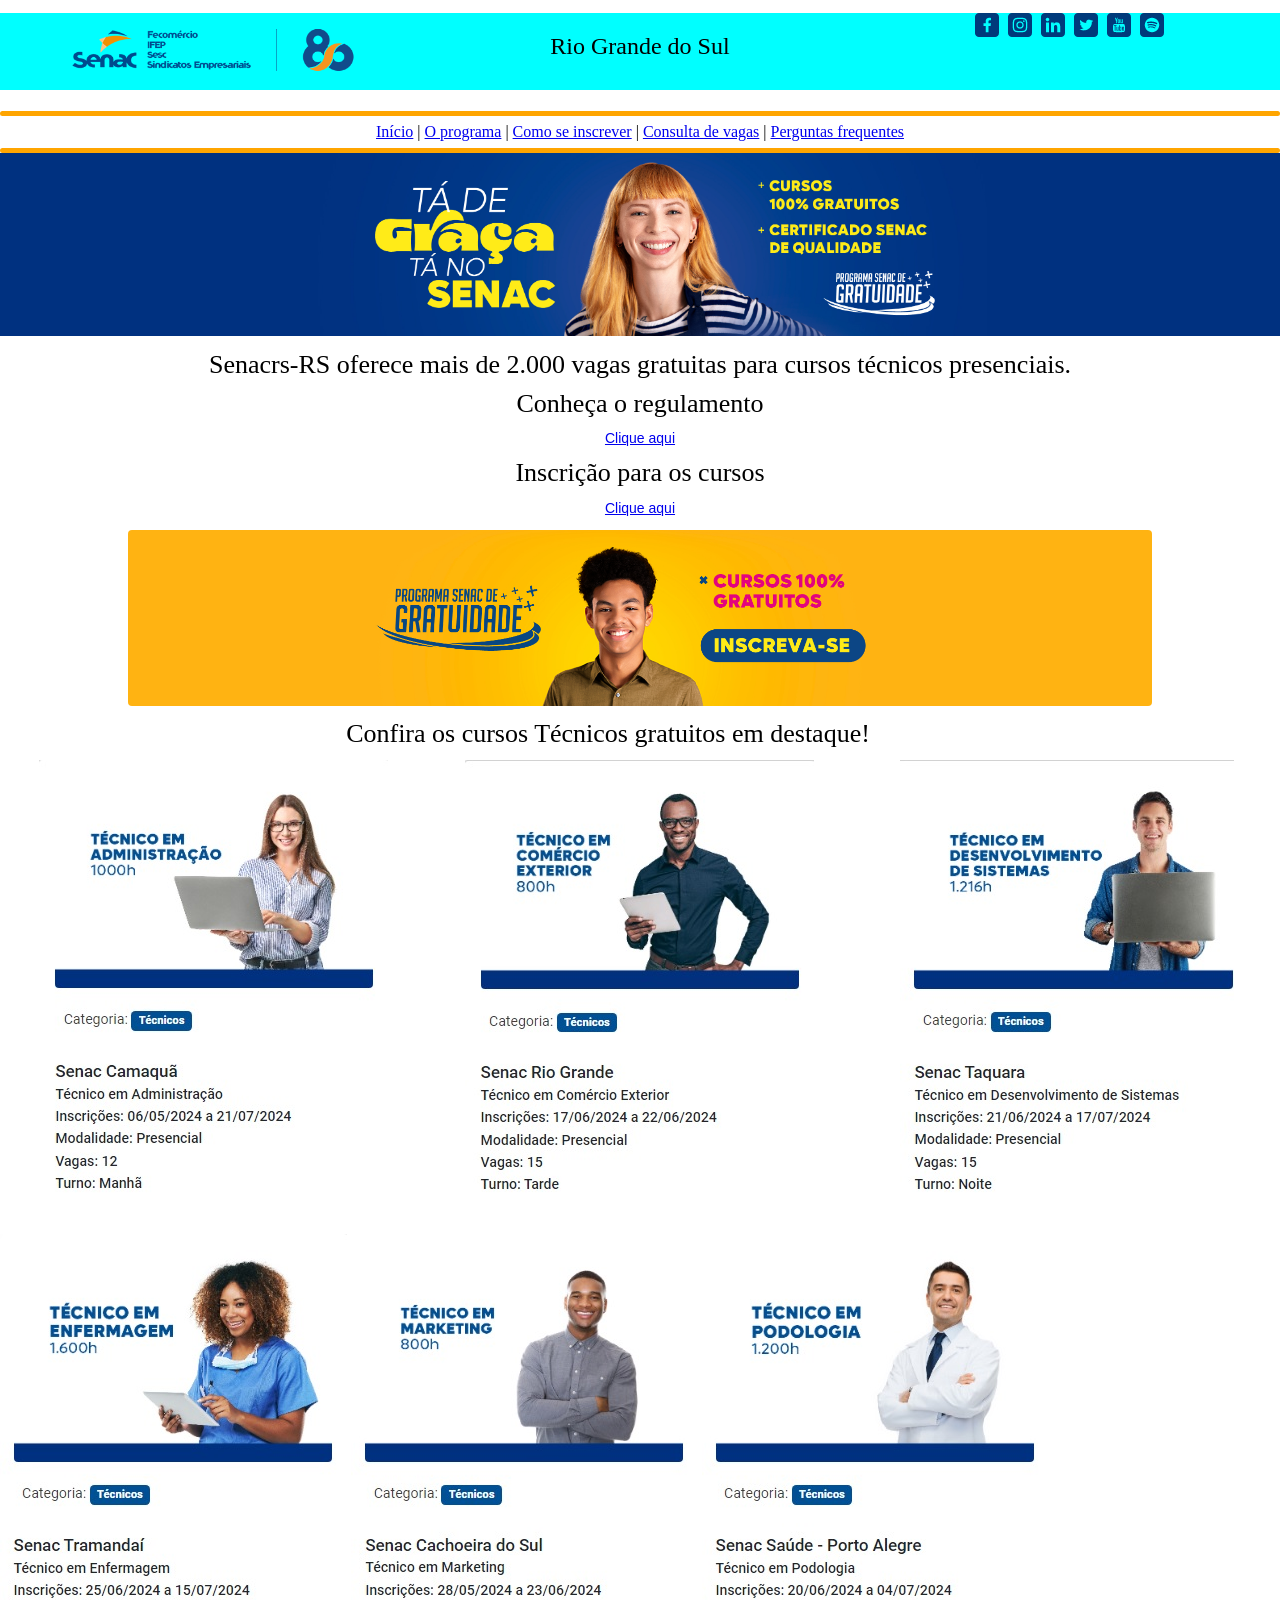
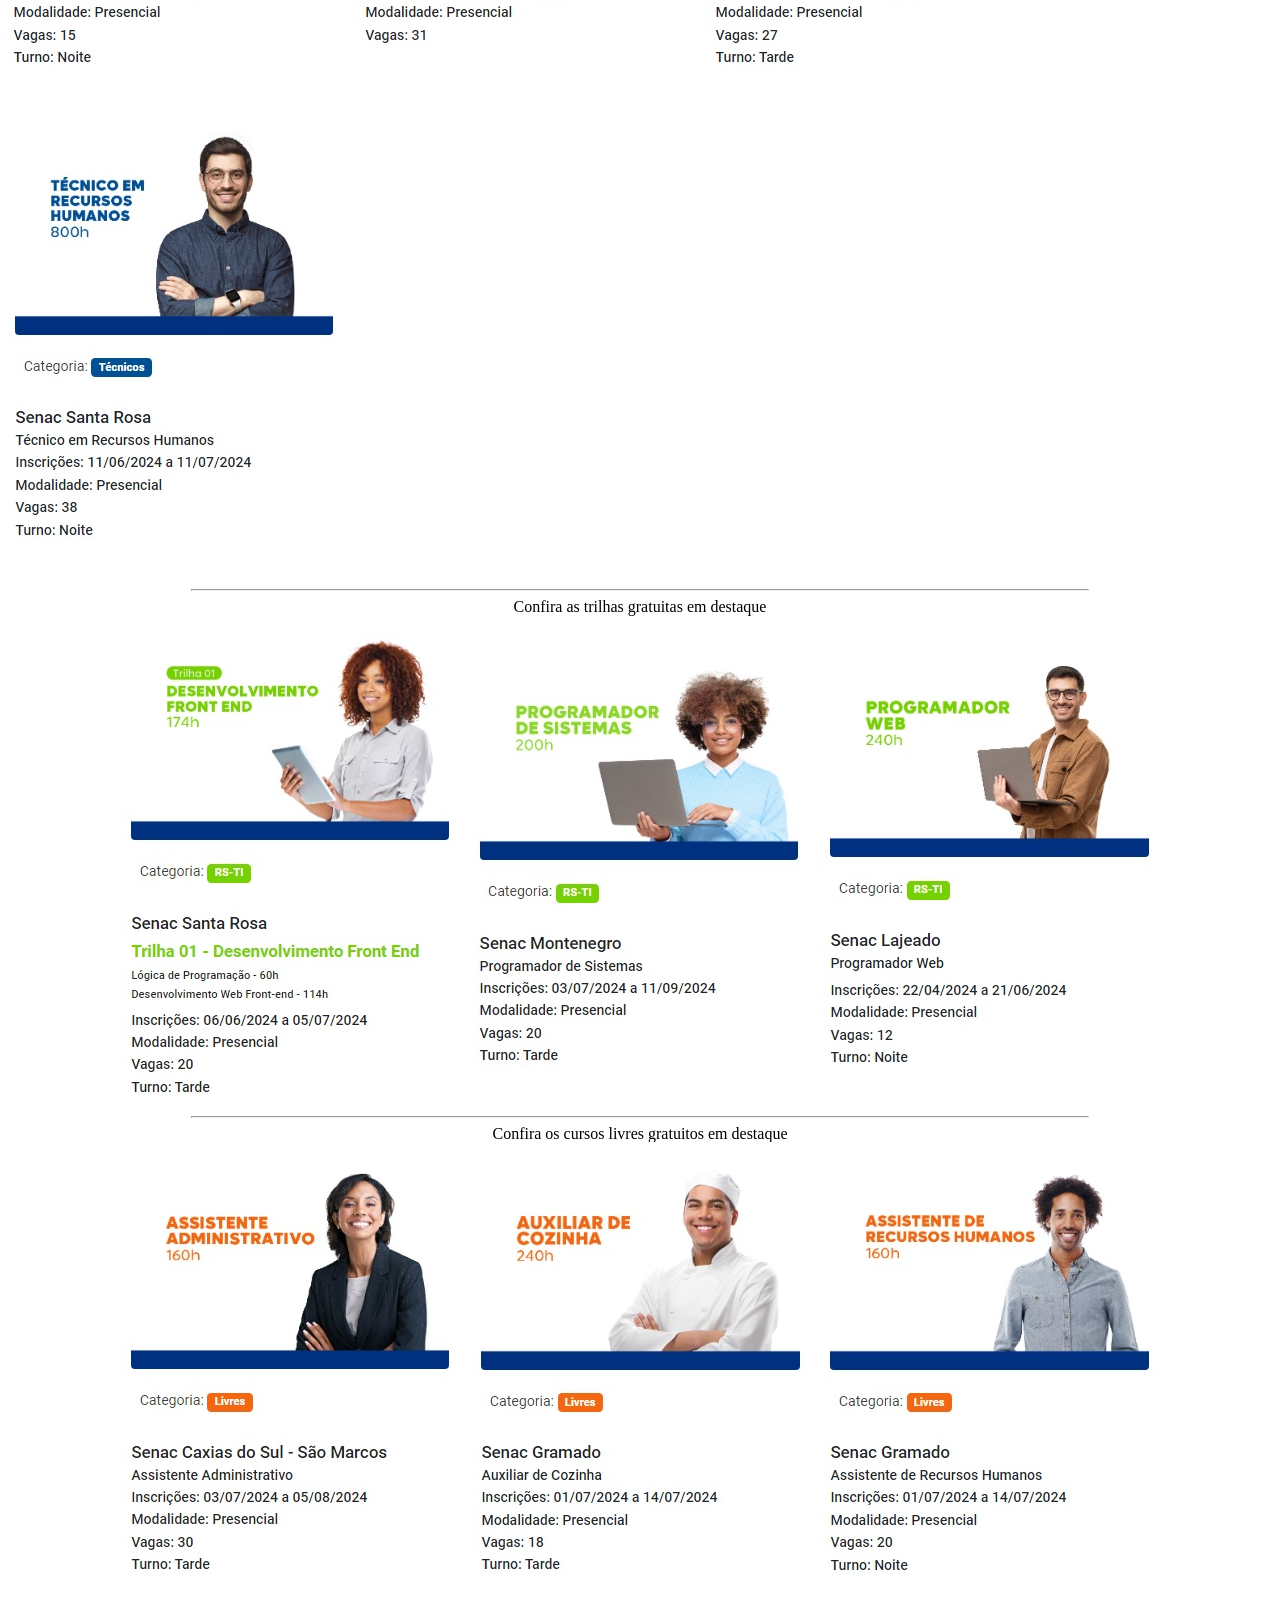
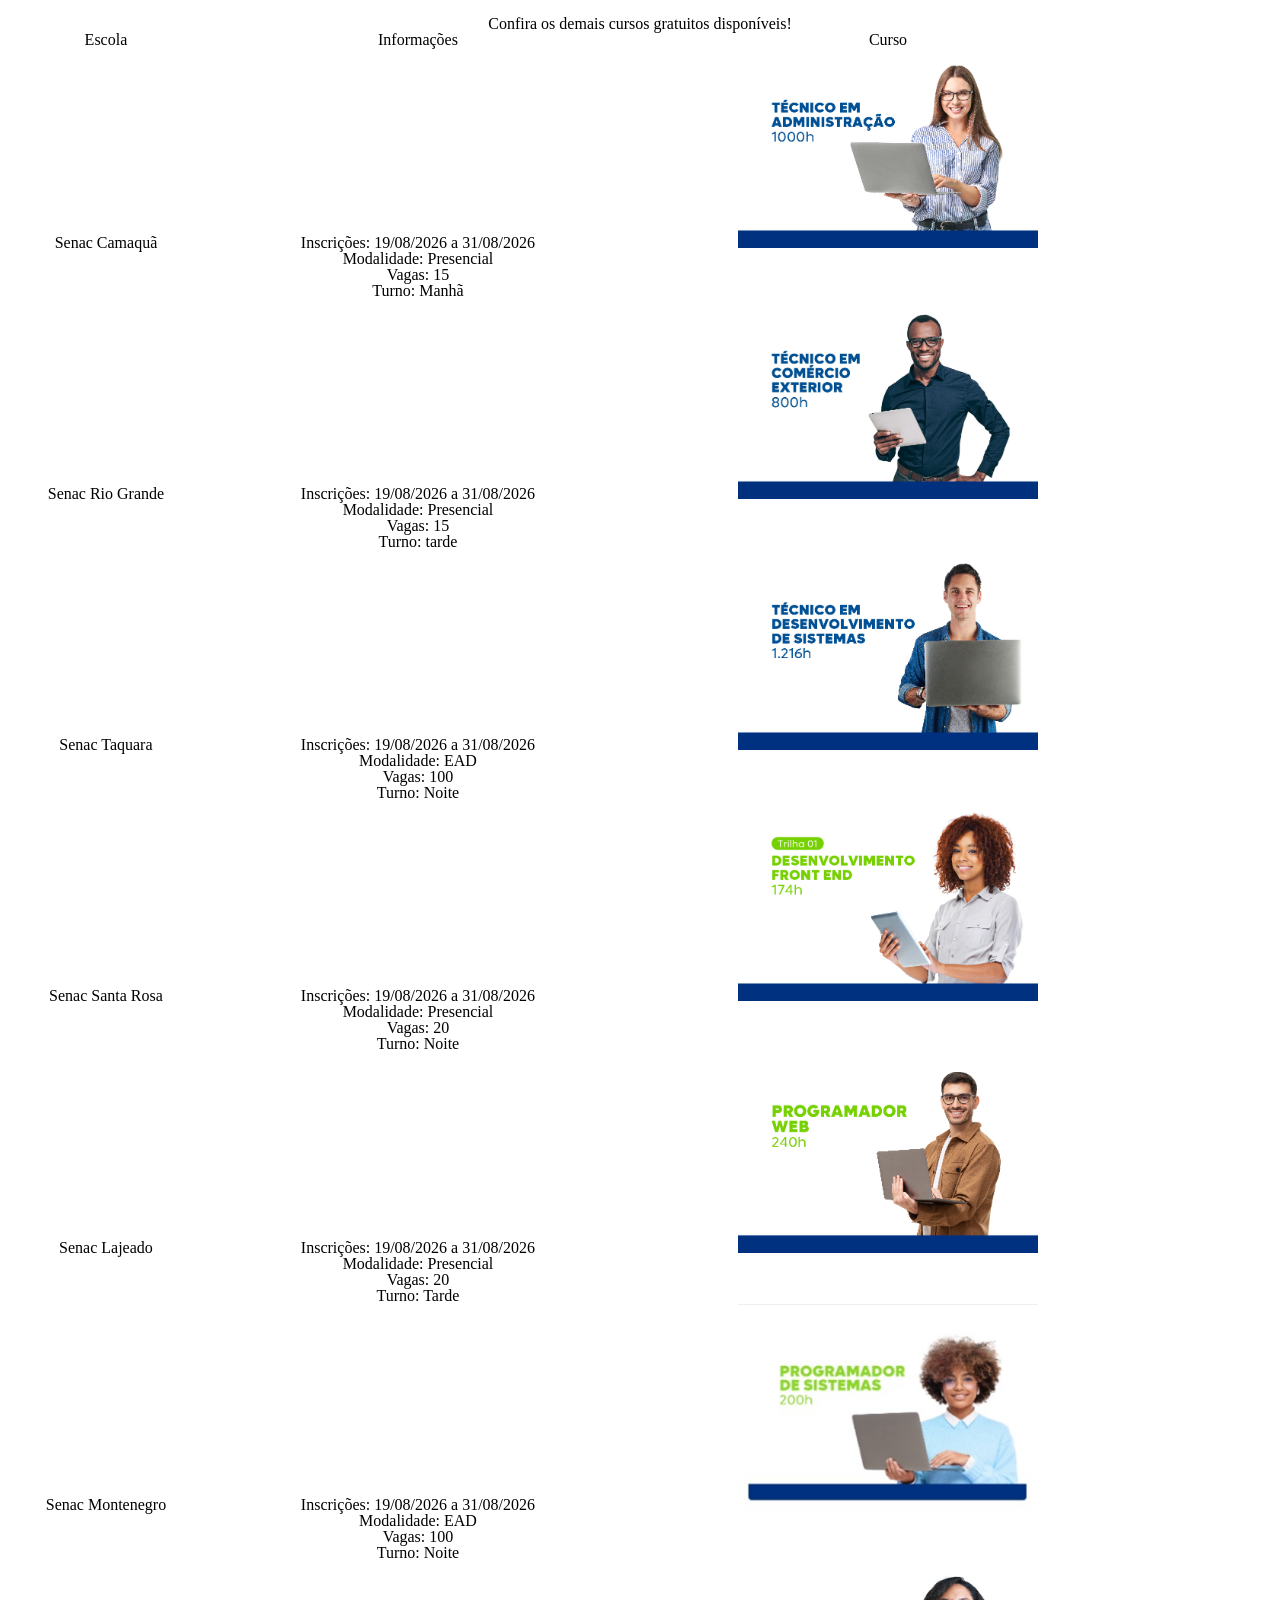
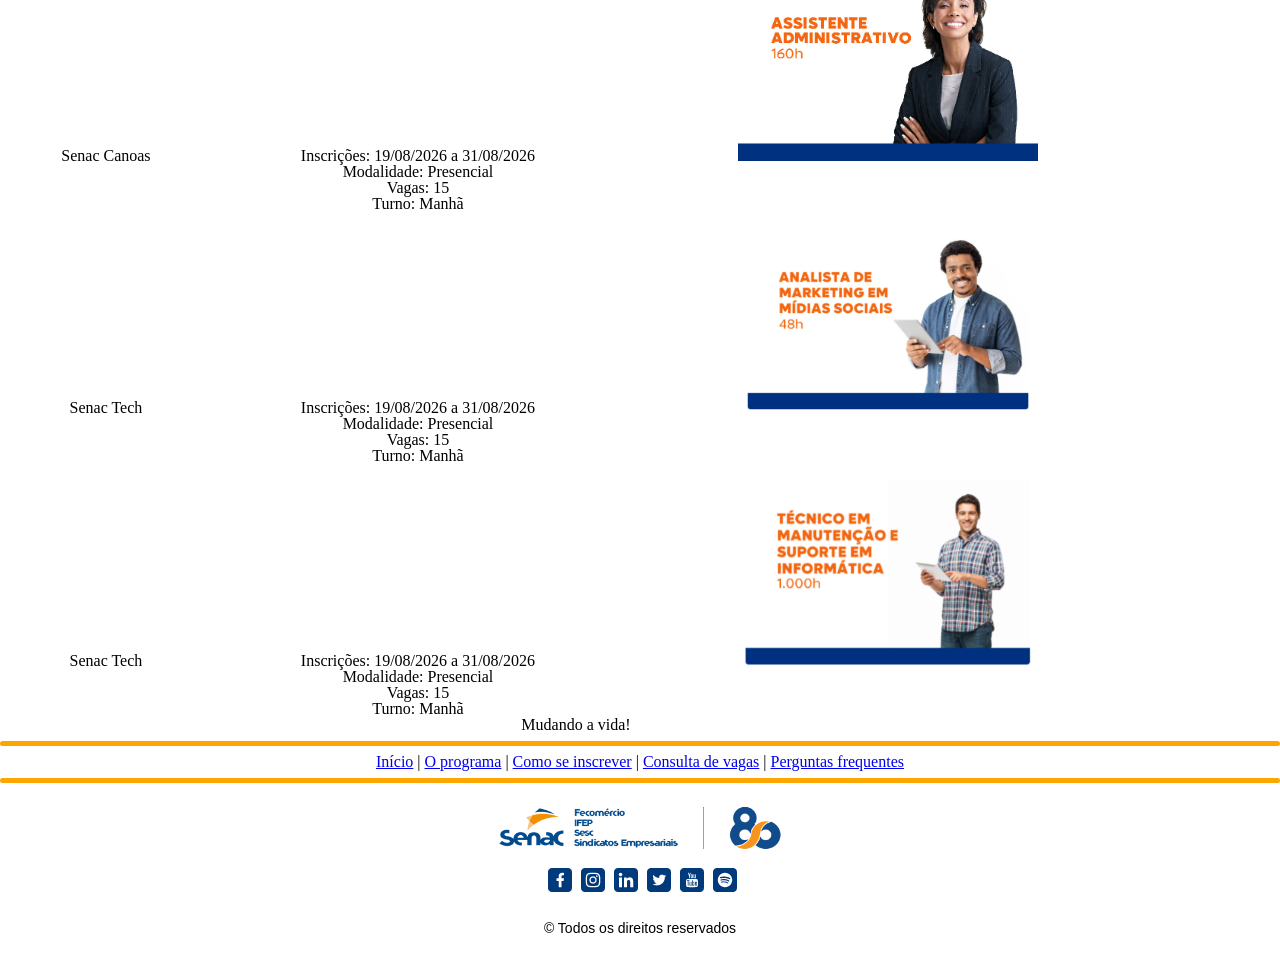
==== pages/consulta.html @ 6b33c141 "Adicionando aula 18" ====
<!DOCTYPE html>
<html lang="pt-br">

<head>
    <title>Programa Senac Gratuidade</title>
    <meta charset="UTF-8" />
    <meta name="viewport" content="width=device-width, 
    initial-scale=1" />
    <link rel="stylesheet" type="text/css" href="../css/reset.css" />
    <link rel="stylesheet" type="text/css" href="../css/estilo.css" />
    <link rel="stylesheet" type="text/css" href="../css/layout2.css" />
    <link rel="shortcut icon" type="image/x-icon" href="../img/favicon.ico" />
</head>

<body>
    <main>
        <header>
            <section id="cabecalho">
                <div id="cabecalhoEsq"><!-- Inicio div cabecalhoEsq-->
                    <p class="p1">
                        <a href="../index.html">
                            <img id="logoSenac" src="../img/logo_novo.png" alt="Logomarca Fecomércio, Sesc Senac"
                                title="Logomarca Fecomércio, Sesc Senac" />
                        </a>
                    </p>
                </div><!-- Fim div cabecalhoEsq-->
                <div id="cabecalhoMeio"><!-- Inicio div cabecalhoMeio-->
                    <p id="pCabecalhoMeio">
                        Rio Grande do Sul
                    </p>
                </div><!-- Fim div cabecalhoMeio-->
                <div id="cabecalhoDir"><!-- Inicio div cabecalhoDir-->
                    <p class="p1">
                        <a class="linkRedes" href="https://www.facebook.com/senacrsoficial" target="_blank">
                            <img class="imgRedes" src="../img/icon_facebook.png" alt="Rede social Facebbok"
                                title="Rede social Facebbok" />
                        </a>
                        <a class="linkRedes" href="https://www.instagram.com/senacrs/" target="_blank">
                            <img class="imgRedes" src="../img/icon_instagram.png" alt="Rede social Instagram"
                                title="Rede social Instagram" />
                        </a>
                        <a class="linkRedes" href="https://www.linkedin.com/school/senac-rs/posts/?feedView=all"
                            target="_blank">
                            <img class="imgRedes" src="../img/icon_linkedin.png" alt="Rede social Linkedin"
                                title="Rede social Linkedin" />
                        </a>
                        <a class="linkRedes" href="https://x.com/senacrs" target="_blank">
                            <img class="imgRedes" src="../img/icon_twitter.png" alt="Rede social X"
                                title="Rede social X" />
                        </a>
                        <a class="linkRedes" href="https://www.youtube.com/senacrsoficial" target="_blank">
                            <img class="imgRedes" src="../img/icon_youtube.png" alt="Rede social Youtube"
                                title="Rede social Youtube" />
                        </a>
                        <a class="linkRedes" href="https://bit.ly/spotifysenacrs" target="_blank">
                            <img class="imgRedes" src="../img/icon_spotify.png" alt="Rede social Spotify"
                                title="Rede social Spotify" />
                        </a>
                    </p>
                </div><!-- Fim div cabecalhoDir-->
            </section>
        </header>
        <hr class="hr1" />
        <!-- Menu do sistema-->
        <nav id="navSup">
            <h1 class="h1">
                <a href="../index.html">Início</a> |
                <a href="./oprograma.html"> O programa</a> |
                <a href="./inscrever.html">Como se inscrever</a> |
                <a href="./consulta.html">Consulta de vagas</a> |
                <a href="./perguntas.html">Perguntas frequentes</a>
            </h1>
        </nav>
        <hr id="hr2" />
        <section id="sectionMeio"><!--Inicio sectionMeio-->
            <article id="articleBannerSup"><!--Inicio articleBannerSup-->
                <img id="imgBanner" src="../img/banner_programa.jpg" alt="Banner do Senac gratuidade"
                    title="Banner do programa Senac Gratuidade" />
            </article><!--Fim articleBannerSup-->
            <article id="articleInformacoesSup"><!--Inicio articleInformacoesSup-->
                <h1 class="h2">
                    Senacrs-RS oferece mais de 2.000 vagas gratuitas para cursos técnicos presenciais.
                </h1>
                <h2 class="h2">
                    Conheça o regulamento
                </h2>
                <p class="pText">
                    <a href="../pdf/regulamento.pdf" target="_blank">
                        Clique aqui
                    </a>
                </p>
                <h2 class="h2">
                    Inscrição para os cursos
                </h2>
                <p class="pText">
                    <a href="https://apsweb.senacrs.com.br/modulos/vestibular/" target="_blank">
                        Clique aqui
                    </a>
                </p>
            </article><!--Fim articleInformacoesSup-->
            <article id="articleBannerPsg"><!--Inicio articleBannerPsg-->
                <p class="p1">
                    <img id="imgBannerPsg" src="../img/banner_cursos_novo.jpeg" alt="Banner cursos gratuitos"
                        title="Banner cursos gratuitos" />
                </p>
            </article><!--Fim articleBannerPsg-->
            <article class="articleCursos"><!--Inicio articleCursos-->
                <div class="divTextCursos"><!--Inicio divTextCursos-->
                    <h1 class="h2">
                        Confira os cursos Técnicos gratuitos em destaque!
                    </h1>
                </div><!--Fim divTextCursos-->
                <div class="divCardCursos"><!--Inicio divCardCursos-->
                    <div class="divCursos"><!--Inicio divCursos-->
                        <p class="p1">
                            <img src="../img/tec_adm.jpg" alt="Técnico em administração"
                                title="Técnico em administração" />
                        </p>
                    </div><!--Fim divCursos-->
                    <div class="divCursos"><!--Inicio divCursos-->
                        <p class="p1">
                            <img src="../img/tec_comer.jpg" alt="Técnico em comércio exterior"
                                title="Técnico em comércio exterior" />
                        </p>
                    </div><!--Fim divCursos-->
                    <div class="divCursos"><!--Inicio divCursos-->
                        <p class="p1">
                            <img src="../img/tec_dev.jpg" alt="Técnico em desenvolvimento de sistemas"
                                title="Técnico em desenvolvimento de sistemas" />
                        </p>
                    </div><!--Fim divCursos-->
                </div><!--Fim divCardCursos-->
                <img src="../img/tec_enf.jpg" alt="Técnico em enfermagem" title="Técnico em enfermagem" />
                <img src="../img/tec_mark.jpg" alt="Técnico em marketing" title="Técnico em marketing" />
                <img src="../img/tec_podo.jpg" alt="Técnico em podologia" title="Técnico em podologia" />
                <img src="../img/tec_recur.jpg" alt="Técnico em recursos humanos" title="Técnico em recursos humanos" />
                </p>
            </article><!--Fim articleCursos-->
            <hr width="70%" align="center" />
            <h1 align="center">
                Confira as trilhas gratuitas em destaque
            </h1>
            <p align="center">
                <img src="../img/trilha_dev_front.jpg" alt="Trilha desenvolvimento front-end"
                    title="Trilha desenvolvimento front-end" />
                <img src="../img/trilha_pro_sis.jpg" alt="Trilha programador de sistemas"
                    title="Trilha programador de sistemas" />
                <img src="../img/trilha_prog_web.jpg" alt="Trilha programador web" title="Trilha programador web" />
            </p>
            <hr width="70%" align="center" />
            <h1 align="center">
                Confira os cursos livres gratuitos em destaque
            </h1>
            <p align="center">
                <img src="../img/livre_assis.jpg" alt="Curso de Assistente administrativo"
                    title="Curso de Assistente administrativo" />
                <img src="../img/livre_cozi.jpg" alt="Curso de Auxiliar de cozinha"
                    title="Curso de Auxiliar de cozinha" />
                <img src="../img/livre_recur.jpg" alt="Curso de assistente de recursos humanos"
                    title="Curso de assistente de recursos humanos" />
            </p>
            <!-- Colocando os demais cursos em uma tabela-->
            <h2 align="center">
                Confira os demais cursos gratuitos disponíveis!
            </h2>
            <table align="center" width="90%" border="1">
                <!-- Começamos pelo cabeçalho da tabela-->
                <thead>
                    <tr><!-- tr significa linha-->
                        <td align="center">
                            <h3>Escola</h3>
                        </td>
                        <td align="center">
                            <h3>Informações</h3>
                        </td>
                        <td align="center">
                            <h3>Curso</h3>
                        </td>
                    </tr>
                </thead>
                <!-- Colocar informações no corpo da tabela-->
                <tbody>
                    <tr>
                        <td align="center">
                            <h3>Senac Camaquã</h3>
                        </td>
                        <td align="center">
                            <h3>
                                Inscrições: 19/08/2026 a 31/08/2026
                                <br />
                                Modalidade: Presencial
                                <br />
                                Vagas: 15
                                <br />
                                Turno: Manhã
                            </h3>
                        </td>
                        <td align="center">
                            <img src="../img/tec_administracao.jpg" alt="Técnico em administração"
                                title="Técnico em administração" width="300" height="auto" />
                        </td>
                    </tr>
                    <tr>
                        <td align="center">
                            <h3>Senac Rio Grande</h3>
                        </td>
                        <td align="center">
                            <h3>
                                Inscrições: 19/08/2026 a 31/08/2026
                                <br />
                                Modalidade: Presencial
                                <br />
                                Vagas: 15
                                <br />
                                Turno: tarde
                            </h3>
                        </td>
                        <td align="center">
                            <img src="../img/tec_comercio.jpg" alt="Técnico em comércio exterior"
                                title="Técnico em comércio exterior" width="300" height="auto" />
                        </td>
                    </tr>
                    <tr>
                        <td align="center">
                            <h3>Senac Taquara</h3>
                        </td>
                        <td align="center">
                            <h3>
                                Inscrições: 19/08/2026 a 31/08/2026
                                <br />
                                Modalidade: EAD
                                <br />
                                Vagas: 100
                                <br />
                                Turno: Noite
                            </h3>
                        </td>
                        <td align="center">
                            <img src="../img/tec_dev_sistemas.jpg" alt="Técnico em desenvolvimento de sistemas"
                                title="Técnico em desenvolvimento de sistemas" width="300" height="auto" />
                        </td>
                    </tr>
                    <tr>
                        <td align="center">
                            <h3>Senac Santa Rosa</h3>
                        </td>
                        <td align="center">
                            <h3>
                                Inscrições: 19/08/2026 a 31/08/2026
                                <br />
                                Modalidade: Presencial
                                <br />
                                Vagas: 20
                                <br />
                                Turno: Noite
                            </h3>
                        </td>
                        <td align="center">
                            <img src="../img/trilha_dev.jpg" alt="Desenvolvimento front-end"
                                title="Desenvolvimento front-end" width="300" height="auto" />
                        </td>
                    </tr>
                    <tr>
                        <td align="center">
                            <h3>Senac Lajeado</h3>
                        </td>
                        <td align="center">
                            <h3>
                                Inscrições: 19/08/2026 a 31/08/2026
                                <br />
                                Modalidade: Presencial
                                <br />
                                Vagas: 20
                                <br />
                                Turno: Tarde
                            </h3>
                        </td>
                        <td align="center">
                            <img src="../img/trilha_web.jpg" alt="Programador Web" title="Programador Web" width="300"
                                height="auto" />
                        </td>
                    </tr>
                    <tr>
                        <td align="center">
                            <h3>Senac Montenegro</h3>
                        </td>
                        <td align="center">
                            <h3>
                                Inscrições: 19/08/2026 a 31/08/2026
                                <br />
                                Modalidade: EAD
                                <br />
                                Vagas: 100
                                <br />
                                Turno: Noite
                            </h3>
                        </td>
                        <td align="center">
                            <img src="../img/trilha_prog.png" alt="Programador de sistemas"
                                title="Programador de sistemas" width="300" height="auto" />
                        </td>
                    </tr>
                    <tr>
                        <td align="center">
                            <h3>Senac Canoas</h3>
                        </td>
                        <td align="center">
                            <h3>
                                Inscrições: 19/08/2026 a 31/08/2026
                                <br />
                                Modalidade: Presencial
                                <br />
                                Vagas: 15
                                <br />
                                Turno: Manhã
                            </h3>
                        </td>
                        <td align="center">
                            <img src="../img/trilha_assistente.jpg" alt="Assistente administrativo"
                                title="Assistente administrativo" width="300" height="auto" />
                        </td>
                    </tr>
                    <tr>
                        <td align="center">
                            <h3>Senac Tech</h3>
                        </td>
                        <td align="center">
                            <h3>
                                Inscrições: 19/08/2026 a 31/08/2026
                                <br />
                                Modalidade: Presencial
                                <br />
                                Vagas: 15
                                <br />
                                Turno: Manhã
                            </h3>
                        </td>
                        <td align="center">
                            <img src="../img/analista_marketing.png" alt="Analista de marketing"
                                title="Analista de marketing" width="300" height="auto" />
                        </td>
                    </tr>
                    <tr>
                        <td align="center">
                            <h3>Senac Tech</h3>
                        </td>
                        <td align="center">
                            <h3>
                                Inscrições: 19/08/2026 a 31/08/2026
                                <br />
                                Modalidade: Presencial
                                <br />
                                Vagas: 15
                                <br />
                                Turno: Manhã
                            </h3>
                        </td>
                        <td align="center">
                            <img src="../img/tec_manutencao.png" alt="Técnico em manutenção de computadores"
                                title="Técnico em manutenção de computadores" width="300" height="auto" />
                        </td>
                    </tr>
                </tbody>
                <!-- Rodapé da tabela-->
                <tfoot>
                    <tr>
                        <td align="center" colspan="3">
                            <h3>Mudando a vida!</h3>
                        </td>
                    </tr>
                </tfoot>
            </table>
        </section><!--Fim sectionMeio-->

        <hr class="hr1" />
        <h2 class="h1">
            <a href="../index.html">Início</a> |
            <a href="./.oprograma.html"> O programa</a> |
            <a href="./inscrever.html">Como se inscrever</a> |
            <a href="./consulta.html">Consulta de vagas</a> |
            <a href="./perguntas.html">Perguntas frequentes</a>
        </h2>
        <hr class="hr1" />
        <p class="p1">
            <img id="logoSenac" src="../img/logo_novo.png" alt="Logomarca Senacrs" title="Logomarca Senacrs" />
        </p>
        <p class="p1">
            <a class="linkRedes" href="https://www.facebook.com/senacrsoficial" target="_blank">
                <img class="imgRedes" src="../img/icon_facebook.png" alt="Rede social Facebbok"
                    title="Rede social Facebbok" />
            </a>
            <a class="linkRedes" href="https://www.instagram.com/senacrs/" target="_blank">
                <img class="imgRedes" src="../img/icon_instagram.png" alt="Rede social Instagram"
                    title="Rede social Instagram" />
            </a>
            <a class="linkRedes" href="https://www.linkedin.com/school/senac-rs/posts/?feedView=all" target="_blank">
                <img class="imgRedes" src="../img/icon_linkedin.png" alt="Rede social Linkedin"
                    title="Rede social Linkedin" />
            </a>
            <a class="linkRedes" href="https://x.com/senacrs" target="_blank">
                <img class="imgRedes" src="../img/icon_twitter.png" alt="Rede social X" title="Rede social X" />
            </a>
            <a class="linkRedes" href="https://www.youtube.com/senacrsoficial" target="_blank">
                <img class="imgRedes" src="../img/icon_youtube.png" alt="Rede social Youtube"
                    title="Rede social Youtube" />
            </a>
            <a class="linkRedes" href="https://bit.ly/spotifysenacrs" target="_blank">
                <img class="imgRedes" src="../img/icon_spotify.png" alt="Rede social Spotify"
                    title="Rede social Spotify" />
            </a>
        </p>
        <p id="pDireitos">
            © Todos os direitos reservados
        </p>
    </main>
</body>

</html>
---- css/estilo.css ----
/*
body{
    background-image: url("../img/card_cursos_gratuitos.jpeg");
}
*/
.p1, .h1{
    text-align: center;
   
}
.linkRedes{
    text-decoration: none;
    /*Para retirar o sublinhado dos links */
}
.imgRedes{
    margin-left: 5px;    
}
.hr1, #hr2{
    background-color: #ffa500;/* cor de fundo*/
    height: 5px;/* tamanho do objeto na altura*/
    border-radius: 4px;/*Arredondar as bordas*/
    border: none;/*Retirar a borda*/
}
#hr2{
    margin-bottom: 0;
}
#logoSenac{
    width: 300px;
    height: auto;
}
#imgBanner{
    width: 100%;
    height: auto;
}
.h2{
    text-align: center;
    font-family: Arial black;
    font-size: 26px;
    margin-top: 1%;
    margin-bottom: 1%;
}
.pText, .pJustify{
    font-family: Arial, Helvetica, sans-serif;
    font-size: 14px;
    margin-top: 1%;
    margin-bottom: 1%;
    margin-left: 1%;
    margin-right: 1%;
    line-height: 130%;
}
.pText{
    text-align: center;
}
.pJustify{
    text-align: justify;
}
#imgBannerPsg{
    width: 80%;
    height: auto;
    border-radius: 4px;
}
#iframeYoutube{
    width: 560px;
    height: 315px;
}
#pDireitos{
    text-align: center;
    font-family: Arial, Helvetica, sans-serif;
    font-size: 14px;
    margin-top: 2%;
    margin-bottom: 3%;
}
/* Formatação extra da página oprograma.html */
#imgAprendiz{
    width: 19%;
    height: auto;
    float: right; /* alinha o conteúdo a direita da imagem*/
    margin-left: 10px;
    margin-bottom: 10px;
}
#idAprendiz{
    font-size: 20px;
    font-family: Arial, Helvetica, sans-serif;
    color: red;
    text-decoration: none;
    background-color: aqua;
    padding: 5px;
    margin: 8px;
    border-radius: 8px;
}
#idAprendiz:hover{
    background-color: blue;
    color: white;    
}
#idDiretrizes{
    background-color: blue;
    color: white;
    text-decoration: none;
    padding: 5px;
    border-radius: 8px;   
}
#idDiretrizes:hover{
    background-color: red;
}
/* Formatação adicional na página inscrever.html*/
#imgBannerInscricao{
    width: 80%;
    height: auto;
    border-radius: 4px;
}
#iframeMaps{
    width: 600px;
    height: 450px;
    border: 0;
}
/* Formatação adicional na página perguntas.html*/
#imgBannerPerguntas{
    width: 80%;
    height: auto;
    border-radius: 4px;
}
.hLeft{
    text-align: left;
    font-family: Arial, Helvetica, sans-serif;
    font-size: 20px;
    margin-top: 1%;
    margin-bottom: 1%;
    margin-left: 1%;
    margin-right: 1%;
    line-height: 130%;
}
.ulPerguntas{
    list-style-type: square;
}
.liPerguntas{
    font-family: Arial, Helvetica, sans-serif;
    font-size: 14px;
    margin-top: 1%;
    margin-bottom: 1%;
    margin-left: 5%;
    margin-right: 5%;
    line-height: 130%;
}
.olPerguntas{
    list-style-type: lower-alpha;
}
#olPerguntasSub{
    list-style-type: upper-roman;
    margin-left: 2%;
}
/* Código para deixar as perguntas de forma mais interativa */
/* Define o espaçamento geral da seção de perguntas */
.sectionBloco {
    margin: 20px 5%; /* adiciona margens laterais e verticais */
}

/* Define cada grupo de pergunta + resposta */
details.detalhesBloco {
    margin-bottom: 10px; /* espaço entre as perguntas */
}

/* Remove o marcador padrão do elemento summary */
details.detalhesBloco summary::-webkit-details-marker {
    display: none; /* esconde o triângulo padrão */
}

/* Transforma o título da pergunta em área clicável */
details.detalhesBloco summary {
    list-style: none; /* remove marcador */
    cursor: pointer; /* mostra que é clicável */
}

/* Adiciona um ícone de + à direita da pergunta */
details.detalhesBloco summary::after {
    content: "＋"; /* símbolo de mais */
    float: right; /* alinha à direita */
    font-weight: bold;
    color: #ffa500; /* mesma cor laranja do tema */
    transition: transform 0.2s; /* animação suave */
}

/* Quando a pergunta estiver aberta, troca o ícone para - */
details.detalhesBloco[open] summary::after {
    content: "－"; /* símbolo de menos */
}

/* Animação de aparecimento da resposta */
details.detalhesBloco[open] > *:not(summary) {
    animation: fadeIn 0.3s ease; /* usa animação abaixo */
}

/* Define a animação para o efeito de fade (aparecimento suave) */
@keyframes fadeIn {
    from {
        opacity: 0; /* começa invisível */
        transform: translateY(-5px); /* levemente acima */
    }
    to {
        opacity: 1; /* totalmente visível */
        transform: translateY(0); /* posição normal */
    }
}
/* Novas formatações por conta das mudanças no layout, utilizando DIV na página index*/
#plink{
    text-align: right;
    margin-top: 5%;
    margin-bottom: 5%;
    margin-right: 10%;
}
#pCabecalhoMeio{
    text-align: center;
    margin-top: 5%;
    margin-bottom: 5%;
    font-family: arial black;
    font-size: 24px;
}
@media all and (max-width: 600px){
    #plink{
        text-align: center;
        margin-top: 5%;
        margin-bottom: 5%;
        margin-left: 10%;
    }
    #iframeYoutube{
        width: 100%;
    }
    #imgBannerPsg{
        width: 100%;
        height: auto;
    }
}
@media all and (max-width: 420px){
    #iframeYoutube{
        width: 100%;
        height: auto;
    }
}
---- css/layout2.css ----
main{
    width: 100%;
    height: auto;
    margin: 0 auto;    
}
header{
    width: 100%;
    height: auto;
}
#cabecalho{
    width: 100%;
    height: auto;
    margin: 0 auto;
    display: flex;
}
#cabecalhoEsq, #cabecalhoMeio, #cabecalhoDir{
    width: 33.33%;
    height: auto;
    margin-top: 1%;
    margin-bottom: 1%;
    background-color: aqua;
}
#cabecalhoDir{
    display: block;
}
#navSup{
    width: 100%;
    height: auto;
}
#sectionMeio{
    width: 100%;
    height: auto;
}
#articleBannerSup{
    width: 100%;
    height: auto;
    margin: 0;
}
#articleInformcoesSup{
    width: 95%;
    height: auto;
    margin-top: 1%;
    margin-bottom: 1%;
}
#articleBannerPsg{
    width: 100%;
    height: auto;
    margin: 0;
}
.articleCursos{
    width: 100%;
    height: auto;
    margin: 0;
}
.divTextCursos{
    width: 95%;
    height: auto;
    margin-top: 1%;
    margin-bottom: 1%;
}
.divCardCursos{
    width: 100%;
    height: auto;
    margin: 0 auto;
    justify-content: center;
    display: flex;
}
.divCursos{
    width: 33.33%;
    height: auto;
}
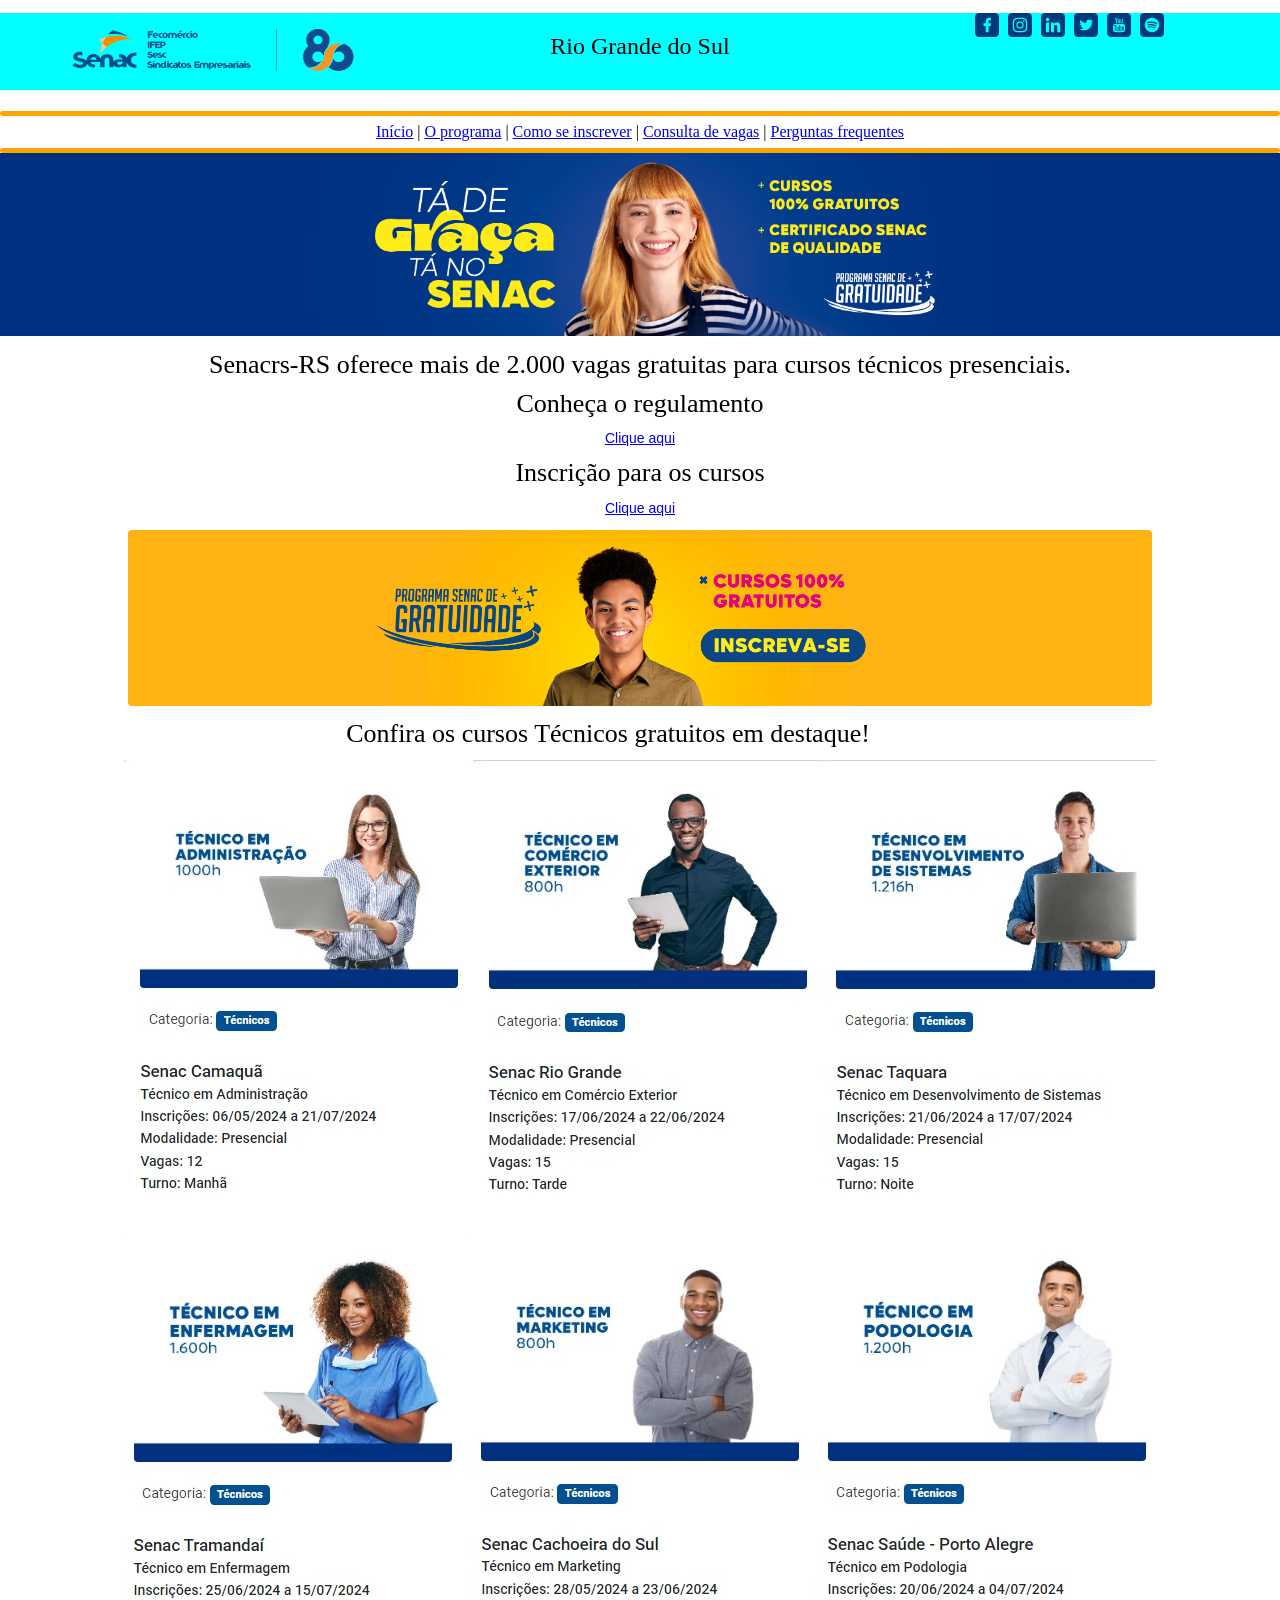
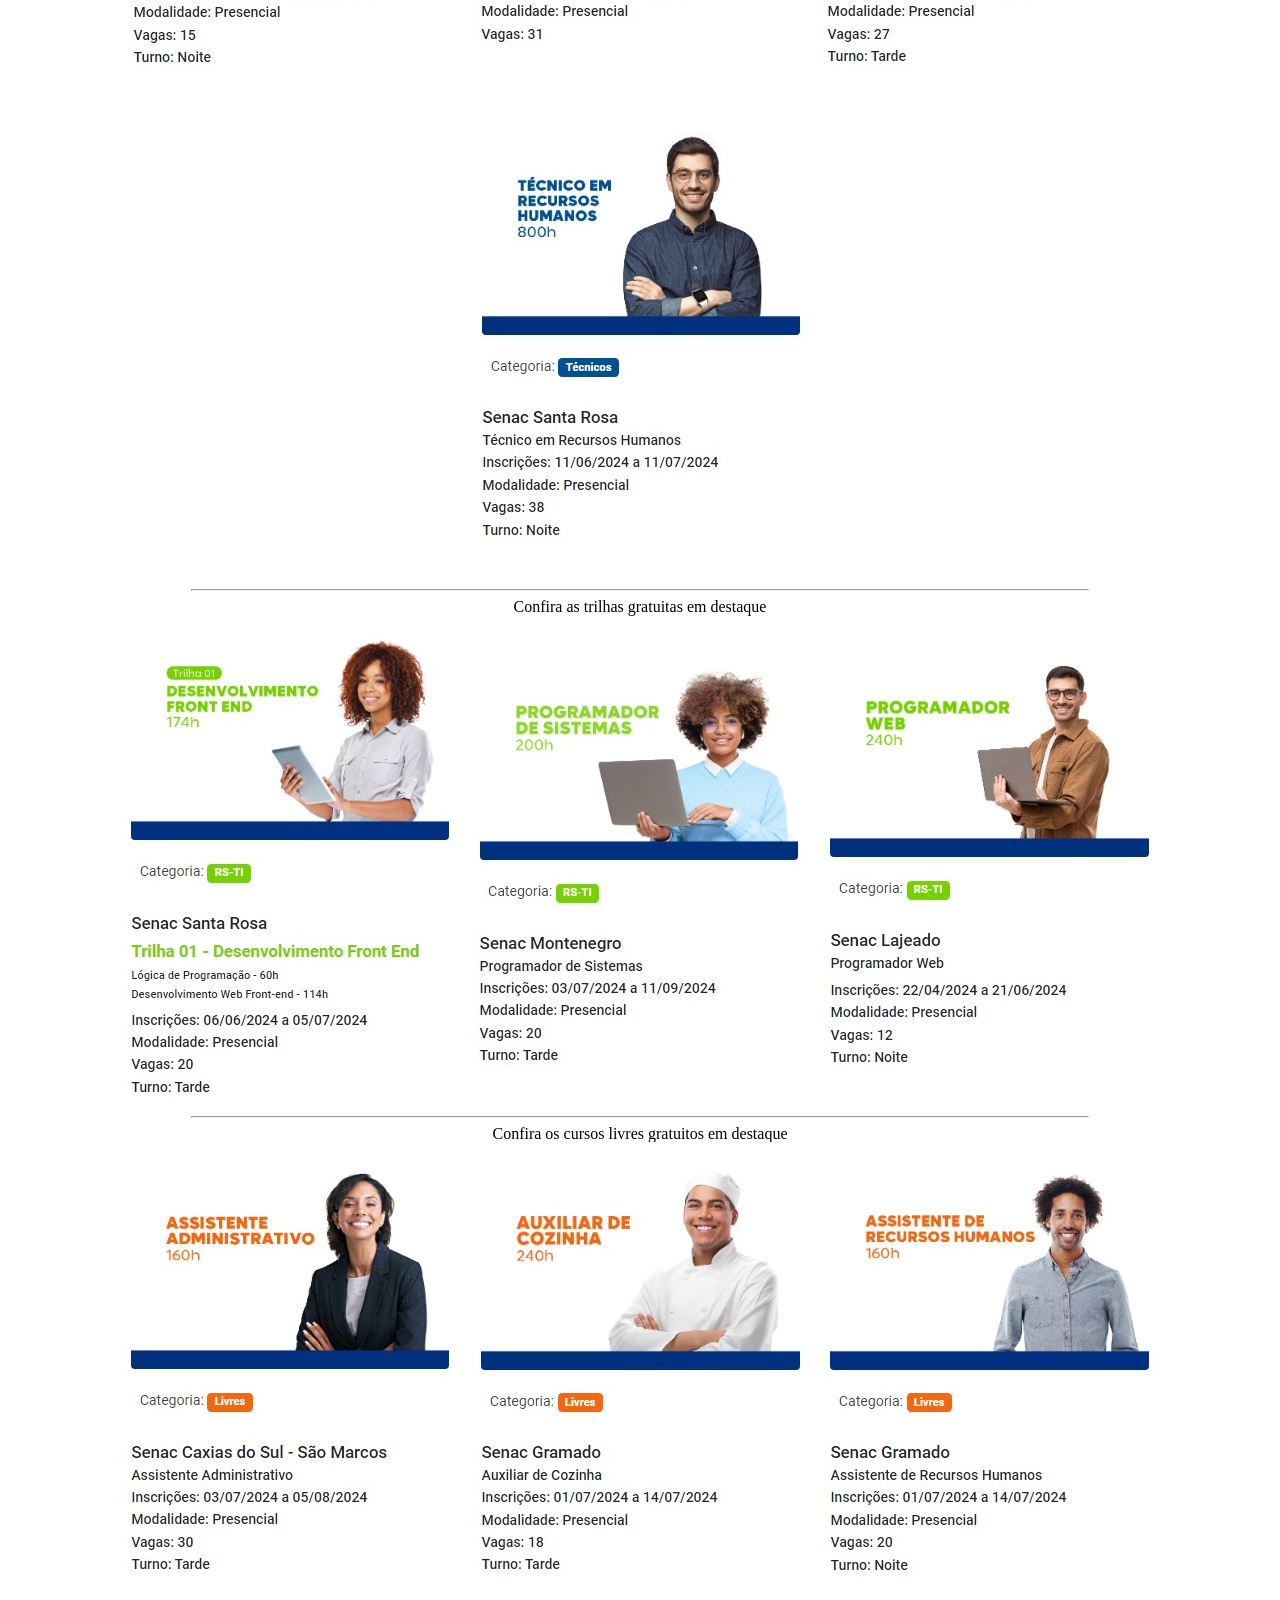
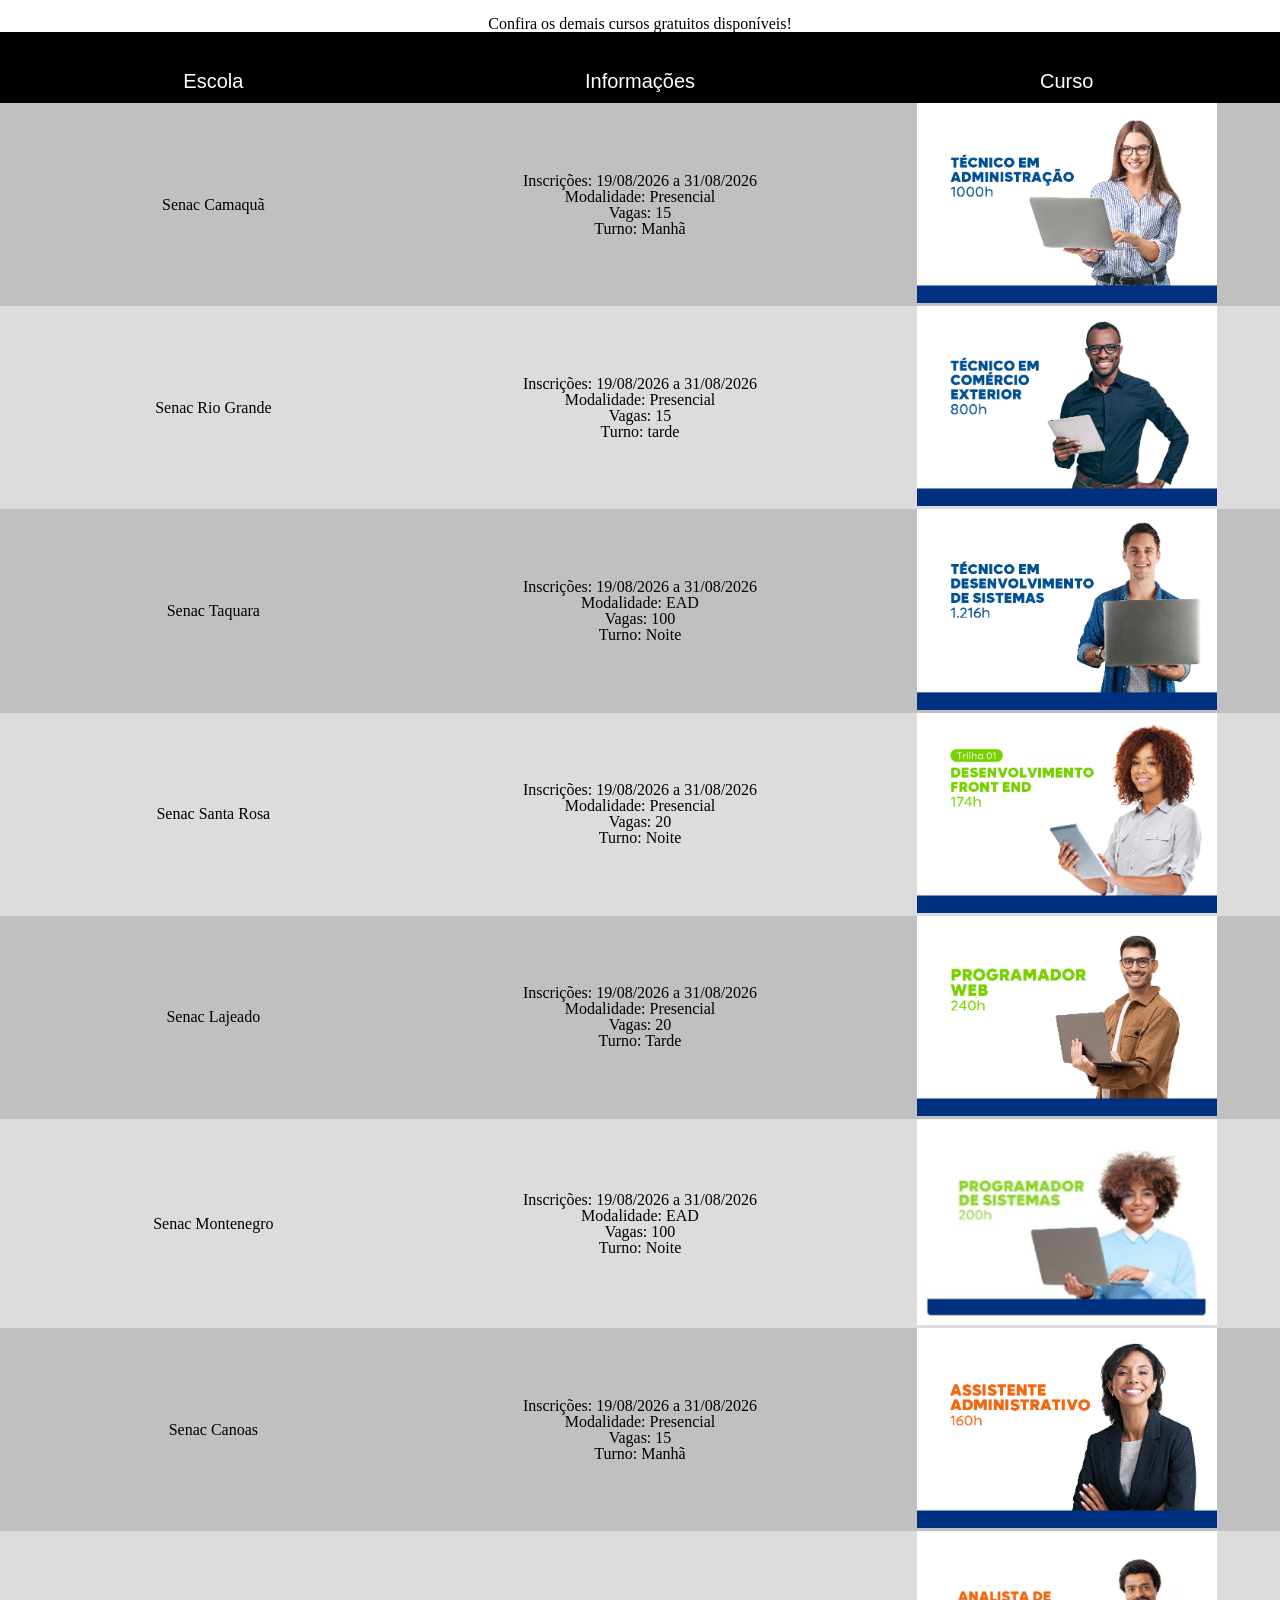
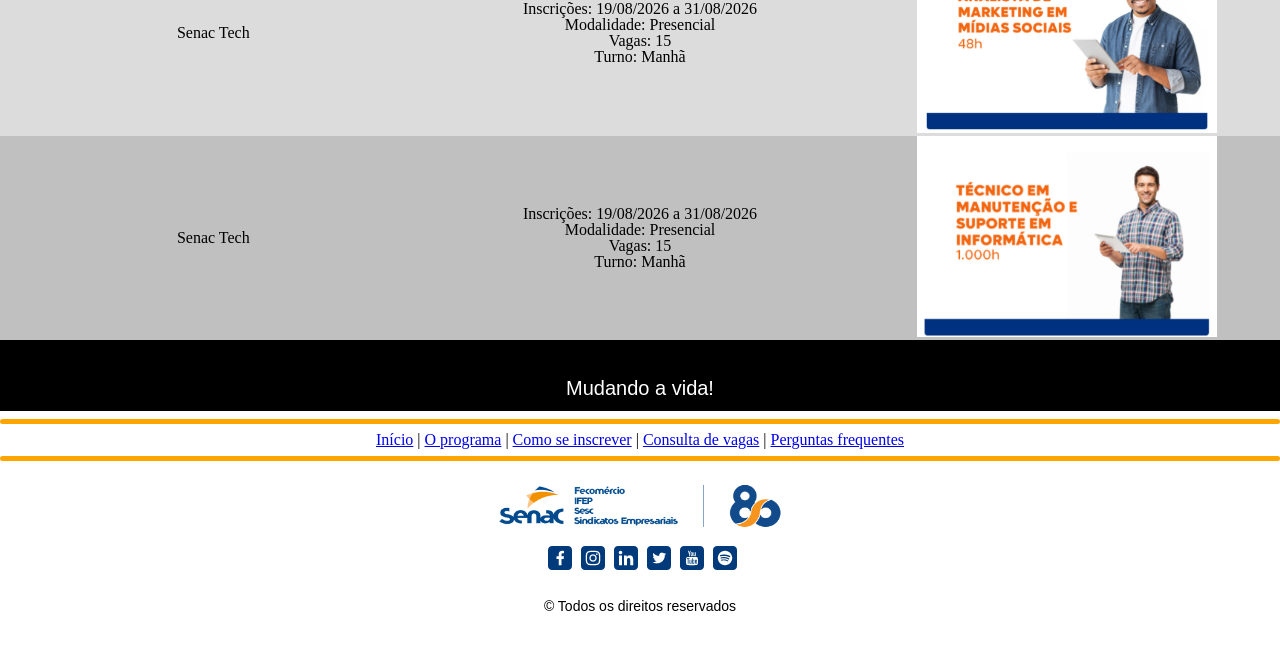
==== commit ff45e744: "Ajustando tabelas e divCardCursos" ====
--- a/pages/consulta.html
+++ b/pages/consulta.html
@@ -9,6 +9,7 @@
     <link rel="stylesheet" type="text/css" href="../css/reset.css" />
     <link rel="stylesheet" type="text/css" href="../css/estilo.css" />
     <link rel="stylesheet" type="text/css" href="../css/layout2.css" />
+    <link rel="stylesheet" href="../css/tcursos.css">
     <link rel="shortcut icon" type="image/x-icon" href="../img/favicon.ico" />
 </head>
 
@@ -129,12 +130,31 @@
                                 title="Técnico em desenvolvimento de sistemas" />
                         </p>
                     </div><!--Fim divCursos-->
+
+                    <div class="divCursos"><!--Inicio divCursos-->
+                        <p class="p1">
+                            <img src="../img/tec_enf.jpg" alt="Técnico em enfermagem" title="Técnico em enfermagem" />
+                        </p>
+                    </div><!--Fim divCursos-->
+
+                    <div class="divCursos"><!--Inicio divCursos-->
+                        <p class="p1">
+                            <img src="../img/tec_mark.jpg" alt="Técnico em marketing" title="Técnico em marketing" />
+                        </p>
+                    </div><!--Fim divCursos-->
+                    <div class="divCursos"><!--Inicio divCursos-->
+                        <p class="p1">
+                            <img src="../img/tec_podo.jpg" alt="Técnico em podologia" title="Técnico em podologia" />
+                        </p>
+                    </div><!--Fim divCursos-->
+                    <div class="divCursos"><!--Inicio divCursos-->
+                        <p class="p1">
+                            <img src="../img/tec_recur.jpg" alt="Técnico em recursos humanos" title="Técnico em recursos humanos" />
+                        </p>
+                    </div><!--Fim divCursos-->
+
                 </div><!--Fim divCardCursos-->
-                <img src="../img/tec_enf.jpg" alt="Técnico em enfermagem" title="Técnico em enfermagem" />
-                <img src="../img/tec_mark.jpg" alt="Técnico em marketing" title="Técnico em marketing" />
-                <img src="../img/tec_podo.jpg" alt="Técnico em podologia" title="Técnico em podologia" />
-                <img src="../img/tec_recur.jpg" alt="Técnico em recursos humanos" title="Técnico em recursos humanos" />
-                </p>
+
             </article><!--Fim articleCursos-->
             <hr width="70%" align="center" />
             <h1 align="center">
@@ -163,213 +183,216 @@
             <h2 align="center">
                 Confira os demais cursos gratuitos disponíveis!
             </h2>
-            <table align="center" width="90%" border="1">
-                <!-- Começamos pelo cabeçalho da tabela-->
-                <thead>
-                    <tr><!-- tr significa linha-->
-                        <td align="center">
-                            <h3>Escola</h3>
-                        </td>
-                        <td align="center">
-                            <h3>Informações</h3>
-                        </td>
-                        <td align="center">
-                            <h3>Curso</h3>
-                        </td>
-                    </tr>
-                </thead>
-                <!-- Colocar informações no corpo da tabela-->
-                <tbody>
-                    <tr>
-                        <td align="center">
-                            <h3>Senac Camaquã</h3>
-                        </td>
-                        <td align="center">
-                            <h3>
-                                Inscrições: 19/08/2026 a 31/08/2026
-                                <br />
-                                Modalidade: Presencial
-                                <br />
-                                Vagas: 15
-                                <br />
-                                Turno: Manhã
-                            </h3>
-                        </td>
-                        <td align="center">
-                            <img src="../img/tec_administracao.jpg" alt="Técnico em administração"
-                                title="Técnico em administração" width="300" height="auto" />
-                        </td>
-                    </tr>
-                    <tr>
-                        <td align="center">
-                            <h3>Senac Rio Grande</h3>
-                        </td>
-                        <td align="center">
-                            <h3>
-                                Inscrições: 19/08/2026 a 31/08/2026
-                                <br />
-                                Modalidade: Presencial
-                                <br />
-                                Vagas: 15
-                                <br />
-                                Turno: tarde
-                            </h3>
-                        </td>
-                        <td align="center">
-                            <img src="../img/tec_comercio.jpg" alt="Técnico em comércio exterior"
-                                title="Técnico em comércio exterior" width="300" height="auto" />
-                        </td>
-                    </tr>
-                    <tr>
-                        <td align="center">
-                            <h3>Senac Taquara</h3>
-                        </td>
-                        <td align="center">
-                            <h3>
-                                Inscrições: 19/08/2026 a 31/08/2026
-                                <br />
-                                Modalidade: EAD
-                                <br />
-                                Vagas: 100
-                                <br />
-                                Turno: Noite
-                            </h3>
-                        </td>
-                        <td align="center">
-                            <img src="../img/tec_dev_sistemas.jpg" alt="Técnico em desenvolvimento de sistemas"
-                                title="Técnico em desenvolvimento de sistemas" width="300" height="auto" />
-                        </td>
-                    </tr>
-                    <tr>
-                        <td align="center">
-                            <h3>Senac Santa Rosa</h3>
-                        </td>
-                        <td align="center">
-                            <h3>
-                                Inscrições: 19/08/2026 a 31/08/2026
-                                <br />
-                                Modalidade: Presencial
-                                <br />
-                                Vagas: 20
-                                <br />
-                                Turno: Noite
-                            </h3>
-                        </td>
-                        <td align="center">
-                            <img src="../img/trilha_dev.jpg" alt="Desenvolvimento front-end"
-                                title="Desenvolvimento front-end" width="300" height="auto" />
-                        </td>
-                    </tr>
-                    <tr>
-                        <td align="center">
-                            <h3>Senac Lajeado</h3>
-                        </td>
-                        <td align="center">
-                            <h3>
-                                Inscrições: 19/08/2026 a 31/08/2026
-                                <br />
-                                Modalidade: Presencial
-                                <br />
-                                Vagas: 20
-                                <br />
-                                Turno: Tarde
-                            </h3>
-                        </td>
-                        <td align="center">
-                            <img src="../img/trilha_web.jpg" alt="Programador Web" title="Programador Web" width="300"
-                                height="auto" />
-                        </td>
-                    </tr>
-                    <tr>
-                        <td align="center">
-                            <h3>Senac Montenegro</h3>
-                        </td>
-                        <td align="center">
-                            <h3>
-                                Inscrições: 19/08/2026 a 31/08/2026
-                                <br />
-                                Modalidade: EAD
-                                <br />
-                                Vagas: 100
-                                <br />
-                                Turno: Noite
-                            </h3>
-                        </td>
-                        <td align="center">
-                            <img src="../img/trilha_prog.png" alt="Programador de sistemas"
-                                title="Programador de sistemas" width="300" height="auto" />
-                        </td>
-                    </tr>
-                    <tr>
-                        <td align="center">
-                            <h3>Senac Canoas</h3>
-                        </td>
-                        <td align="center">
-                            <h3>
-                                Inscrições: 19/08/2026 a 31/08/2026
-                                <br />
-                                Modalidade: Presencial
-                                <br />
-                                Vagas: 15
-                                <br />
-                                Turno: Manhã
-                            </h3>
-                        </td>
-                        <td align="center">
-                            <img src="../img/trilha_assistente.jpg" alt="Assistente administrativo"
-                                title="Assistente administrativo" width="300" height="auto" />
-                        </td>
-                    </tr>
-                    <tr>
-                        <td align="center">
-                            <h3>Senac Tech</h3>
-                        </td>
-                        <td align="center">
-                            <h3>
-                                Inscrições: 19/08/2026 a 31/08/2026
-                                <br />
-                                Modalidade: Presencial
-                                <br />
-                                Vagas: 15
-                                <br />
-                                Turno: Manhã
-                            </h3>
-                        </td>
-                        <td align="center">
-                            <img src="../img/analista_marketing.png" alt="Analista de marketing"
-                                title="Analista de marketing" width="300" height="auto" />
-                        </td>
-                    </tr>
-                    <tr>
-                        <td align="center">
-                            <h3>Senac Tech</h3>
-                        </td>
-                        <td align="center">
-                            <h3>
-                                Inscrições: 19/08/2026 a 31/08/2026
-                                <br />
-                                Modalidade: Presencial
-                                <br />
-                                Vagas: 15
-                                <br />
-                                Turno: Manhã
-                            </h3>
-                        </td>
-                        <td align="center">
-                            <img src="../img/tec_manutencao.png" alt="Técnico em manutenção de computadores"
-                                title="Técnico em manutenção de computadores" width="300" height="auto" />
-                        </td>
-                    </tr>
-                </tbody>
-                <!-- Rodapé da tabela-->
-                <tfoot>
-                    <tr>
-                        <td align="center" colspan="3">
-                            <h3>Mudando a vida!</h3>
-                        </td>
-                    </tr>
-                </tfoot>
-            </table>
+            <article id="articleTabela"> 
+                <div id="divTabela">
+                    <table>
+                        <!-- Começamos pelo cabeçalho da tabela-->
+                        <thead>
+                            <tr><!-- tr significa linha-->
+                                <td class="tdHeaderFooter">
+                                    <h3>Escola</h3>
+                                </td>
+                                <td class="tdHeaderFooter">
+                                    <h3>Informações</h3>
+                                </td>
+                                <td class="tdHeaderFooter">
+                                    <h3>Curso</h3>
+                                </td>
+                            </tr>
+                        </thead>
+                        <!-- Colocar informações no corpo da tabela-->
+                        <tbody>
+                            <tr>
+                                <td class="tdHeadCont1">
+                                    <h3 class="h3Td">Senac Camaquã</h3>
+                                </td>
+                                <td class="tdHeadCont1">
+                                    <h3 class="h3Td">
+                                        Inscrições: 19/08/2026 a 31/08/2026
+                                        <br />
+                                        Modalidade: Presencial
+                                        <br />
+                                        Vagas: 15
+                                        <br />
+                                        Turno: Manhã
+                                    </h3>
+                                </td>
+                                <td class="tdHeadCont1">
+                                    <img class="imgTabela" src="../img/tec_administracao.jpg" alt="Técnico em administração"
+                                        title="Técnico em administração" />
+                                </td>
+                            </tr>
+                            <tr>
+                                <td class="tdHeadCont2">
+                                    <h3 class="h3Td">Senac Rio Grande</h3>
+                                </td>
+                                <td class="tdHeadCont2">
+                                    <h3 class="h3Td">
+                                        Inscrições: 19/08/2026 a 31/08/2026
+                                        <br />
+                                        Modalidade: Presencial
+                                        <br />
+                                        Vagas: 15
+                                        <br />
+                                        Turno: tarde
+                                    </h3>
+                                </td>
+                                <td class="tdHeadCont2">
+                                    <img class="imgTabela" src="../img/tec_comercio.jpg" alt="Técnico em comércio exterior"
+                                        title="Técnico em comércio exterior" />
+                                </td>
+                            </tr>
+                            <tr>
+                                <td class="tdHeadCont1">
+                                    <h3 class="h3Td">Senac Taquara</h3>
+                                </td>
+                                <td class="tdHeadCont1">
+                                    <h3 class="h3Td">
+                                        Inscrições: 19/08/2026 a 31/08/2026
+                                        <br />
+                                        Modalidade: EAD
+                                        <br />
+                                        Vagas: 100
+                                        <br />
+                                        Turno: Noite
+                                    </h3>
+                                </td>
+                                <td class="tdHeadCont1">
+                                    <img class="imgTabela" src="../img/tec_dev_sistemas.jpg" alt="Técnico em desenvolvimento de sistemas"
+                                        title="Técnico em desenvolvimento de sistemas" width="300" height="auto" />
+                                </td>
+                            </tr>
+                            <tr>
+                                <td class="tdHeadCont2">
+                                    <h3 class="h3Td">Senac Santa Rosa</h3>
+                                </td>
+                                <td class="tdHeadCont2">
+                                    <h3 class="h3Td">
+                                        Inscrições: 19/08/2026 a 31/08/2026
+                                        <br />
+                                        Modalidade: Presencial
+                                        <br />
+                                        Vagas: 20
+                                        <br />
+                                        Turno: Noite
+                                    </h3>
+                                </td>
+                                <td class="tdHeadCont2">
+                                    <img class="imgTabela" src="../img/trilha_dev.jpg" alt="Desenvolvimento front-end"
+                                        title="Desenvolvimento front-end" />
+                                </td>
+                            </tr>
+                            <tr>
+                                <td class="tdHeadCont1">
+                                    <h3 class="h3Td">Senac Lajeado</h3>
+                                </td>
+                                <td class="tdHeadCont1">
+                                    <h3 class="h3Td">
+                                        Inscrições: 19/08/2026 a 31/08/2026
+                                        <br />
+                                        Modalidade: Presencial
+                                        <br />
+                                        Vagas: 20
+                                        <br />
+                                        Turno: Tarde
+                                    </h3>
+                                </td>
+                                <td class="tdHeadCont1">
+                                    <img class="imgTabela" src="../img/trilha_web.jpg" alt="Programador Web" title="Programador Web" />
+                                </td>
+                            </tr>
+                            <tr>
+                                <td class="tdHeadCont2">
+                                    <h3 class="h3Td">Senac Montenegro</h3>
+                                </td>
+                                <td class="tdHeadCont2">
+                                    <h3 class="h3Td">
+                                        Inscrições: 19/08/2026 a 31/08/2026
+                                        <br />
+                                        Modalidade: EAD
+                                        <br />
+                                        Vagas: 100
+                                        <br />
+                                        Turno: Noite
+                                    </h3>
+                                </td>
+                                <td class="tdHeadCont2">
+                                    <img class="imgTabela" src="../img/trilha_prog.png" alt="Programador de sistemas"
+                                        title="Programador de sistemas" />
+                                </td>
+                            </tr>
+                            <tr>
+                                <td class="tdHeadCont1">
+                                    <h3 class="h3Td">Senac Canoas</h3>
+                                </td>
+                                <td class="tdHeadCont1">
+                                    <h3 class="h3Td">
+                                        Inscrições: 19/08/2026 a 31/08/2026
+                                        <br />
+                                        Modalidade: Presencial
+                                        <br />
+                                        Vagas: 15
+                                        <br />
+                                        Turno: Manhã
+                                    </h3>
+                                </td>
+                                <td class="tdHeadCont1">
+                                    <img class="imgTabela" src="../img/trilha_assistente.jpg" alt="Assistente administrativo"
+                                        title="Assistente administrativo" />
+                                </td>
+                            </tr>
+                            <tr>
+                                <td class="tdHeadCont2">
+                                    <h3 class="h3Td">Senac Tech</h3>
+                                </td>
+                                <td class="tdHeadCont2">
+                                    <h3 class="h3Td">
+                                        Inscrições: 19/08/2026 a 31/08/2026
+                                        <br />
+                                        Modalidade: Presencial
+                                        <br />
+                                        Vagas: 15
+                                        <br />
+                                        Turno: Manhã
+                                    </h3>
+                                </td>
+                                <td class="tdHeadCont2">
+                                    <img class="imgTabela" src="../img/analista_marketing.png" alt="Analista de marketing"
+                                        title="Analista de marketing" />
+                                </td>
+                            </tr>
+                            <tr>
+                                <td class="tdHeadCont1">
+                                    <h3 class="h3Td">Senac Tech</h3>
+                                </td>
+                                <td class="tdHeadCont1">
+                                    <h3 class="h3Td">
+                                        Inscrições: 19/08/2026 a 31/08/2026
+                                        <br />
+                                        Modalidade: Presencial
+                                        <br />
+                                        Vagas: 15
+                                        <br />
+                                        Turno: Manhã
+                                    </h3>
+                                </td>
+                                <td class="tdHeadCont1">
+                                    <img class="imgTabela" src="../img/tec_manutencao.png" alt="Técnico em manutenção de computadores"
+                                        title="Técnico em manutenção de computadores" />
+                                </td>
+                            </tr>
+                        </tbody>
+                        <!-- Rodapé da tabela-->
+                        <tfoot>
+                            <tr>
+                                <td class="tdHeaderFooter" colspan="3">
+                                    <h3>Mudando a vida!</h3>
+                                </td>
+                            </tr>
+                        </tfoot>
+                    </table>
+                </div>
+            </article>
         </section><!--Fim sectionMeio-->
 
         <hr class="hr1" />
--- a/css/layout2.css
+++ b/css/layout2.css
@@ -64,8 +64,9 @@
     margin: 0 auto;
     justify-content: center;
     display: flex;
+    flex-wrap: wrap;
 }
 .divCursos{
-    width: 33.33%;
+    /* width: 33.33%; */
     height: auto;
 }
--- a/css/tcursos.css
+++ b/css/tcursos.css
@@ -0,0 +1,38 @@
+table{
+    width: 100%;
+    height: auto;
+}
+
+.tdHeaderFooter{
+    text-align: center;
+    font-family: Arial, Helvetica, sans-serif;
+    font-size: 20px;
+    padding-top: 3%;
+    padding-bottom: 1%;
+    color: white;
+    background-color: black;
+}
+
+.tdHeadCont1, .tdHeadCont2{
+    width: 33.33%;
+    vertical-align: middle;
+    text-align: center;
+}
+
+.tdHeadCont1{
+    background-color: #c0c0c0;
+}
+
+.tdHeadCont2{
+    background-color: #dcdcdc;
+}
+
+.imgTabela{
+    width: 300px;
+    height: auto;
+}
+
+#divTabela{
+    width: 100%;
+    overflow-x: auto;
+}
